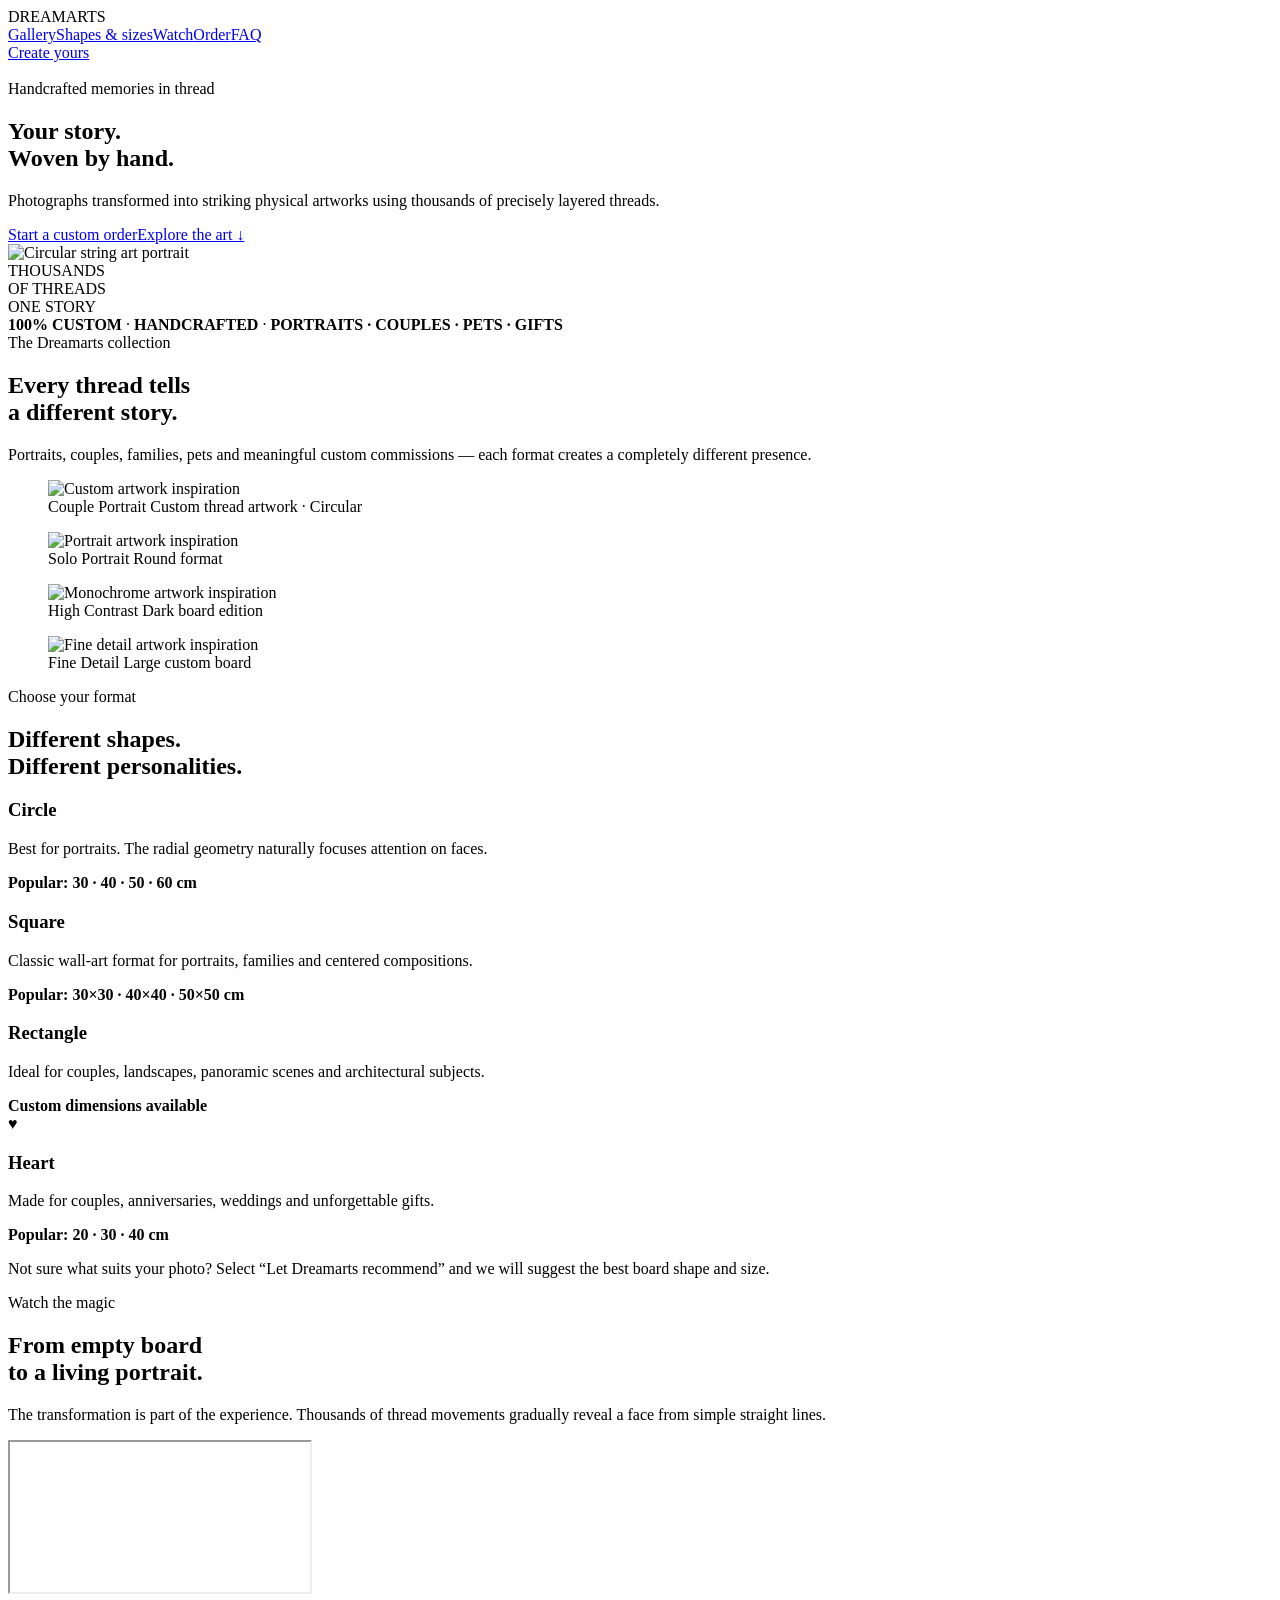
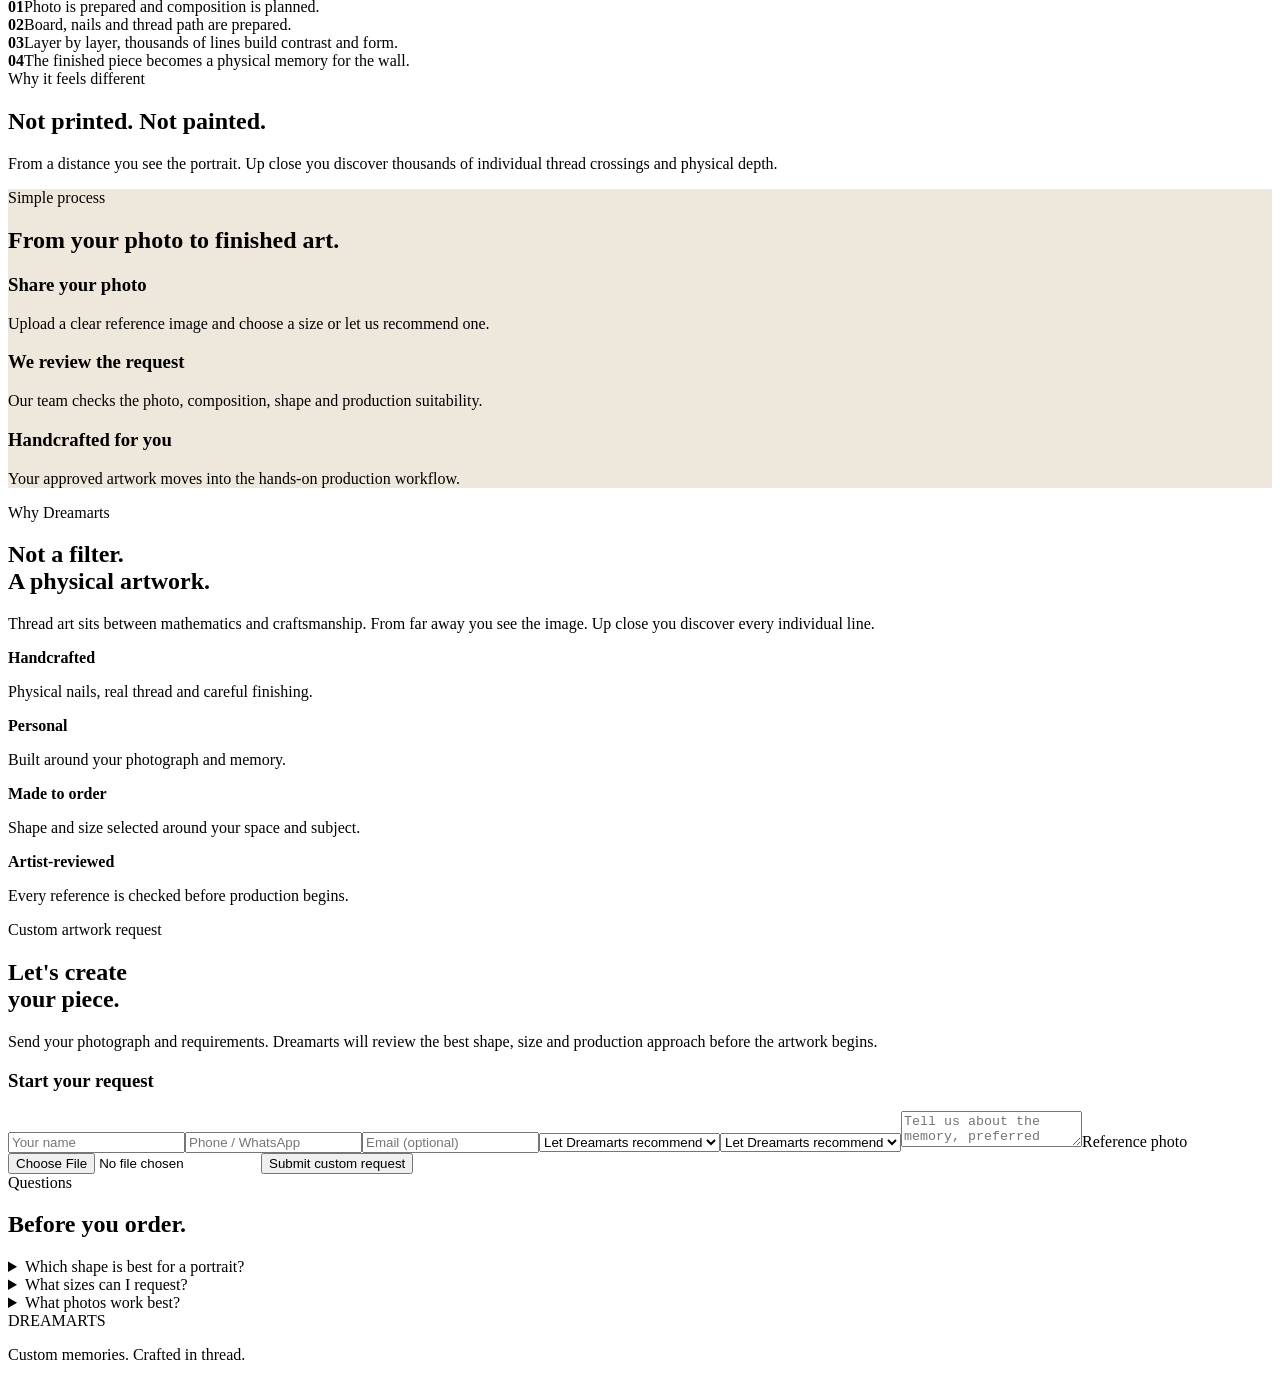
==== static/index.html @ 1dece04e "Replace unstable gallery hotlinks with reliable image delivery and fix gallery loading" ====
<!doctype html><html><head><meta name="viewport" content="width=device-width,initial-scale=1"><title>Dreamarts — Custom String Art</title><link rel="stylesheet" href="/styles.css"></head><body>
<nav class="nav"><div class="wrap nav" style="height:72px"><div class="brand">DREAMARTS</div><div class="navlinks"><a href="#gallery">Gallery</a><a href="#formats">Shapes & sizes</a><a href="#magic">Watch</a><a href="#custom">Order</a><a href="#faq">FAQ</a></div><a class="btn" href="#custom">Create yours</a></div></nav>
<section class="hero"><div class="wrap"><div class="eyebrow">Handcrafted memories in thread</div><h1>Your story.<br>Woven by hand.</h1><p>Photographs transformed into striking physical artworks using thousands of precisely layered threads.</p><div class="hero-actions"><a class="btn" href="#custom">Start a custom order</a><a class="btn light" href="#gallery">Explore the art ↓</a></div><div class="hero-art"><img src="https://stringartcreator.com/gallery/portrait.png" alt="Circular string art portrait"><div class="hero-tag">THOUSANDS<br>OF THREADS<br>ONE STORY</div></div></div></section>

<section class="section statsband"><div class="wrap"><strong>100% CUSTOM</strong><span> · </span><strong>HANDCRAFTED</strong><span> · </span><strong>PORTRAITS · COUPLES · PETS · GIFTS</strong></div></section><section id="gallery" class="section"><div class="wrap"><div class="eyebrow">The Dreamarts collection</div><h2>Every thread tells<br>a different story.</h2><p class="lead">Portraits, couples, families, pets and meaningful custom commissions — each format creates a completely different presence.</p><div class="real-gallery">
<figure class="featured"><img src="https://images.unsplash.com/photo-1549490349-8643362247b5?auto=format&fit=crop&w=1400&q=85" alt="Custom artwork inspiration"><figcaption>Couple Portrait <span>Custom thread artwork · Circular</span></figcaption></figure>
<figure><img src="https://images.unsplash.com/photo-1544717305-2782549b5136?auto=format&fit=crop&w=1000&q=85" alt="Portrait artwork inspiration"><figcaption>Solo Portrait <span>Round format</span></figcaption></figure>
<figure><img src="https://images.unsplash.com/photo-1577083552431-6e5fd01aa342?auto=format&fit=crop&w=1000&q=85" alt="Monochrome artwork inspiration"><figcaption>High Contrast <span>Dark board edition</span></figcaption></figure>
<figure><img src="https://images.unsplash.com/photo-1534528741775-53994a69daeb?auto=format&fit=crop&w=1000&q=85" alt="Fine detail artwork inspiration"><figcaption>Fine Detail <span>Large custom board</span></figcaption></figure>
</div></div></section>

<section id="formats" class="section formats"><div class="wrap"><div class="eyebrow">Choose your format</div><h2>Different shapes.<br>Different personalities.</h2><div class="format-grid">
<div class="format-card"><div class="shape circle"></div><h3>Circle</h3><p>Best for portraits. The radial geometry naturally focuses attention on faces.</p><b>Popular: 30 · 40 · 50 · 60 cm</b></div>
<div class="format-card"><div class="shape square"></div><h3>Square</h3><p>Classic wall-art format for portraits, families and centered compositions.</p><b>Popular: 30×30 · 40×40 · 50×50 cm</b></div>
<div class="format-card"><div class="shape rectangle"></div><h3>Rectangle</h3><p>Ideal for couples, landscapes, panoramic scenes and architectural subjects.</p><b>Custom dimensions available</b></div>
<div class="format-card"><div class="shape heart">♥</div><h3>Heart</h3><p>Made for couples, anniversaries, weddings and unforgettable gifts.</p><b>Popular: 20 · 30 · 40 cm</b></div>
</div><p class="format-note">Not sure what suits your photo? Select “Let Dreamarts recommend” and we will suggest the best board shape and size.</p></div></section>

<section id="magic" class="section dark-showcase"><div class="wrap"><div class="eyebrow">Watch the magic</div><h2>From empty board<br>to a living portrait.</h2><p class="lead">The transformation is part of the experience. Thousands of thread movements gradually reveal a face from simple straight lines.</p><div class="video-grid"><div class="video-frame"><iframe src="https://www.youtube.com/embed/0K2YbYTyEqY" title="String art timelapse" allowfullscreen></iframe></div><div class="motion-copy"><div class="motion-step"><b>01</b><span>Photo is prepared and composition is planned.</span></div><div class="motion-step"><b>02</b><span>Board, nails and thread path are prepared.</span></div><div class="motion-step"><b>03</b><span>Layer by layer, thousands of lines build contrast and form.</span></div><div class="motion-step"><b>04</b><span>The finished piece becomes a physical memory for the wall.</span></div></div></div></div></section>
<section class="section"><div class="wrap"><div class="eyebrow">Why it feels different</div><h2>Not printed. Not painted.</h2><p class="lead">From a distance you see the portrait. Up close you discover thousands of individual thread crossings and physical depth.</p></div></section>

<section id="process" class="section" style="background:#eee7dc"><div class="wrap"><div class="eyebrow">Simple process</div><h2>From your photo to finished art.</h2><div class="grid3"><div class="card step"><h3>Share your photo</h3><p>Upload a clear reference image and choose a size or let us recommend one.</p></div><div class="card step"><h3>We review the request</h3><p>Our team checks the photo, composition, shape and production suitability.</p></div><div class="card step"><h3>Handcrafted for you</h3><p>Your approved artwork moves into the hands-on production workflow.</p></div></div></div></section>

<section class="section"><div class="wrap grid2"><div><div class="eyebrow">Why Dreamarts</div><h2>Not a filter.<br>A physical artwork.</h2><p class="lead" style="margin-left:0">Thread art sits between mathematics and craftsmanship. From far away you see the image. Up close you discover every individual line.</p></div><div class="grid2"><div class="card"><b>Handcrafted</b><p>Physical nails, real thread and careful finishing.</p></div><div class="card"><b>Personal</b><p>Built around your photograph and memory.</p></div><div class="card"><b>Made to order</b><p>Shape and size selected around your space and subject.</p></div><div class="card"><b>Artist-reviewed</b><p>Every reference is checked before production begins.</p></div></div></div></section>

<section id="custom" class="custom"><div class="wrap grid2"><div><div class="eyebrow">Custom artwork request</div><h2>Let's create<br>your piece.</h2><p>Send your photograph and requirements. Dreamarts will review the best shape, size and production approach before the artwork begins.</p></div><div class="card"><h3>Start your request</h3><form id="orderForm" enctype="multipart/form-data"><input name="name" placeholder="Your name" required><input name="phone" placeholder="Phone / WhatsApp" required><input name="email" type="email" placeholder="Email (optional)"><select name="size"><option>Let Dreamarts recommend</option><option>Small</option><option>Medium</option><option>Large</option><option>Custom size</option></select><select name="shape"><option>Let Dreamarts recommend</option><option>Circle</option><option>Square</option><option>Rectangle</option><option>Heart</option></select><textarea name="notes" placeholder="Tell us about the memory, preferred size or any special requirement"></textarea><label>Reference photo</label><input name="photo" type="file" accept=".jpg,.jpeg,.png,.webp" required><button class="btn" type="submit">Submit custom request</button><div class="notice" id="notice"></div></form></div></div></section>

<section id="faq" class="section faq"><div class="wrap"><div class="eyebrow">Questions</div><h2>Before you order.</h2><details><summary>Which shape is best for a portrait?</summary><p>Circle is usually the strongest choice for a single portrait because the radial thread geometry naturally frames the face. Square and rectangle work well for wider compositions.</p></details><details><summary>What sizes can I request?</summary><p>You can request small, medium, large or a completely custom size based on your wall and subject.</p></details><details><summary>What photos work best?</summary><p>Clear, well-lit images with a visible main subject and good contrast produce the strongest results.</p></details></div></section>
<footer class="footer"><div class="wrap"><div class="brand">DREAMARTS</div><p>Custom memories. Crafted in thread.</p></div></footer>
<script>const f=document.getElementById('orderForm'),n=document.getElementById('notice');f.addEventListener('submit',async e=>{e.preventDefault();n.style.display='block';n.textContent='Submitting your request...';try{let r=await fetch('/api/custom-orders',{method:'POST',body:new FormData(f)}),d=await r.json();if(!r.ok)throw Error(d.error);n.textContent='Request received! Your Dreamarts order number is '+d.orderNumber+'. We will contact you after reviewing the photo.';f.reset()}catch(e){n.textContent='Could not submit: '+e.message}})</script></body></html>
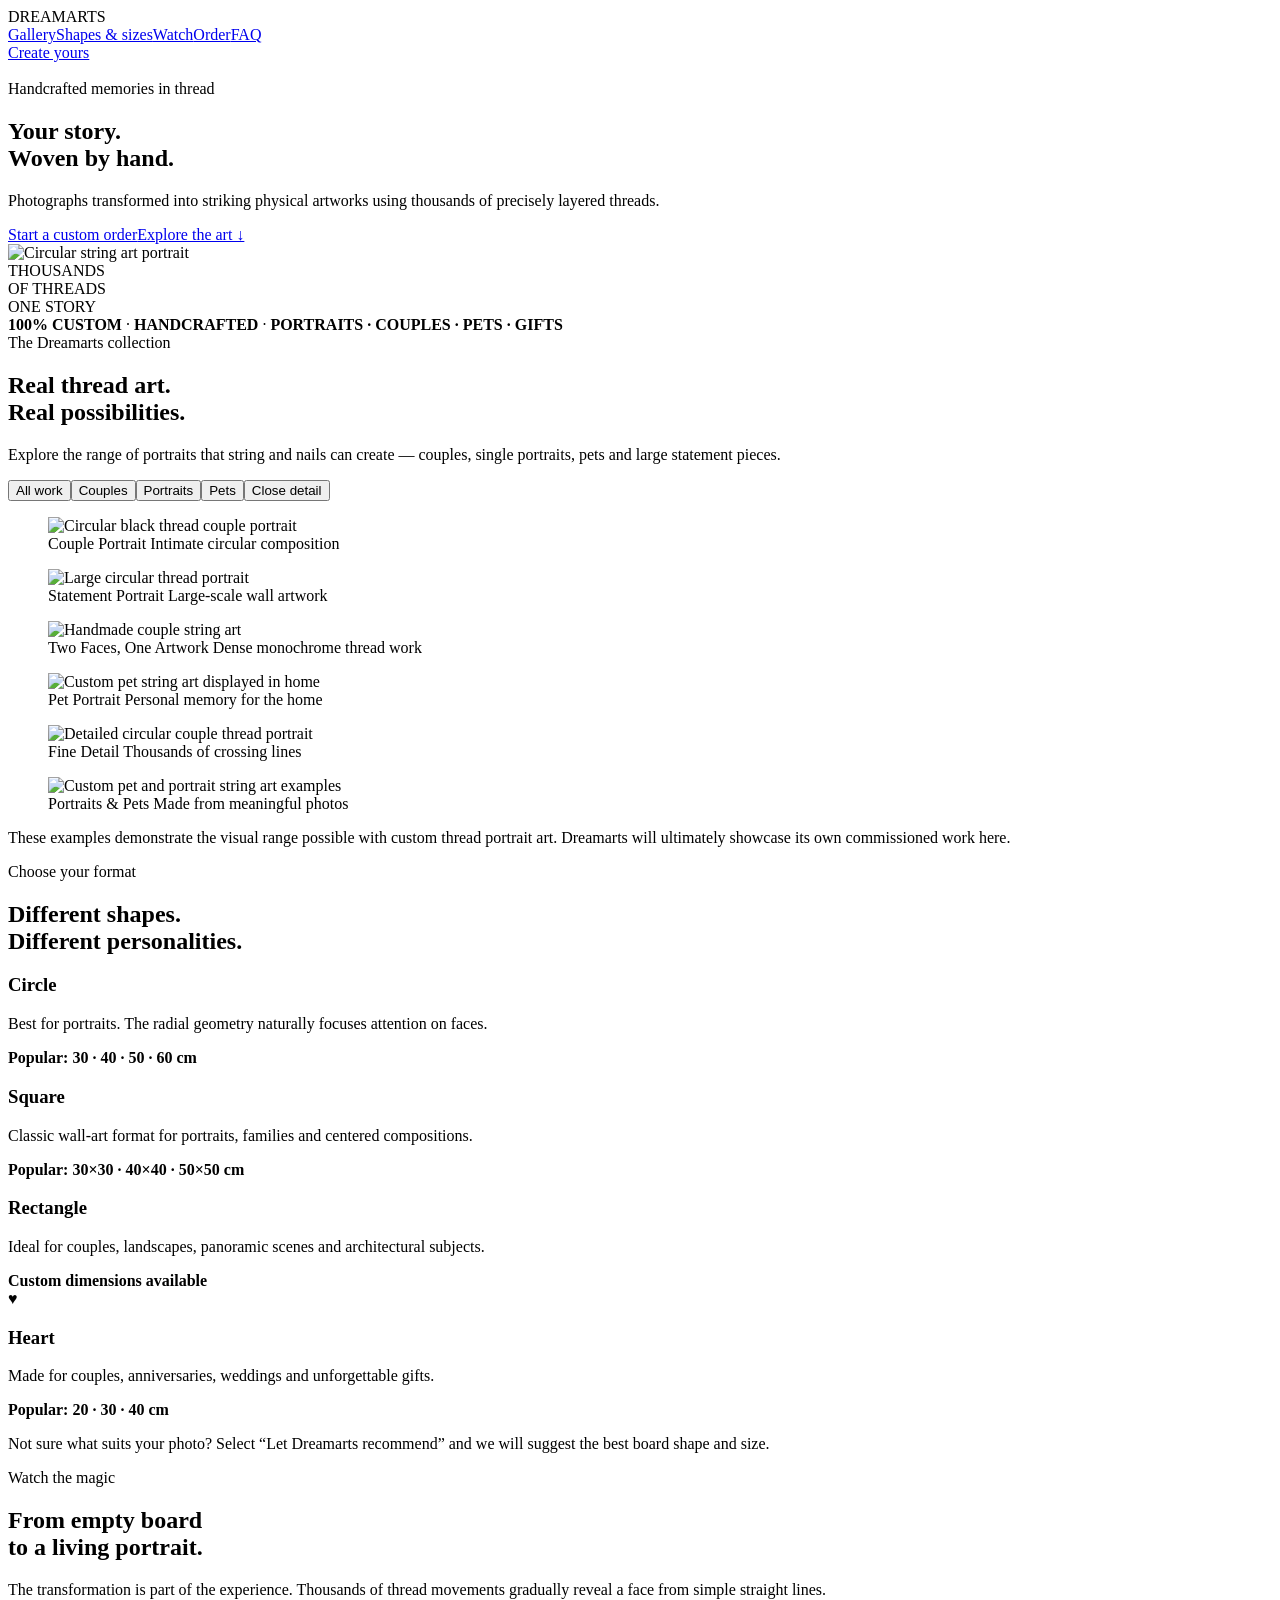
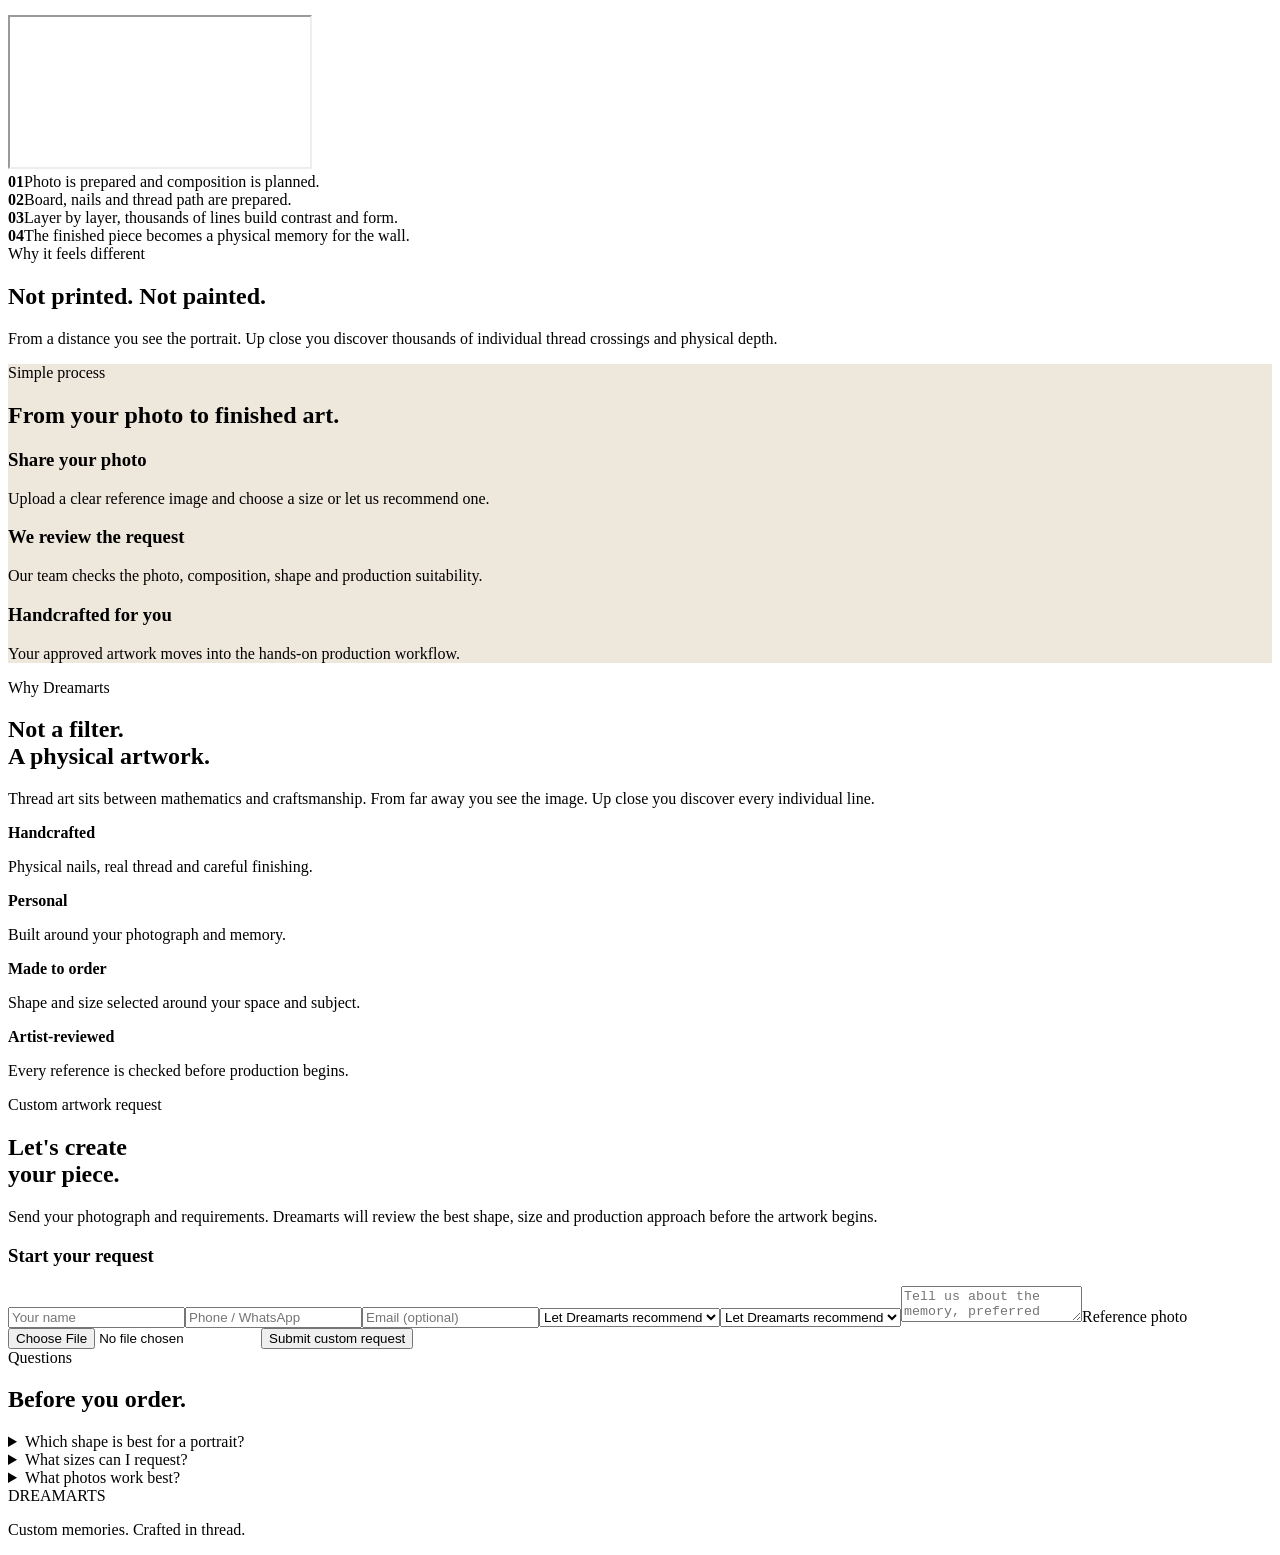
==== commit d9a5b094: "Rebuild gallery with real string art categories and reliable image handling" ====
--- a/static/index.html
+++ b/static/index.html
@@ -2,13 +2,14 @@
 <nav class="nav"><div class="wrap nav" style="height:72px"><div class="brand">DREAMARTS</div><div class="navlinks"><a href="#gallery">Gallery</a><a href="#formats">Shapes & sizes</a><a href="#magic">Watch</a><a href="#custom">Order</a><a href="#faq">FAQ</a></div><a class="btn" href="#custom">Create yours</a></div></nav>
 <section class="hero"><div class="wrap"><div class="eyebrow">Handcrafted memories in thread</div><h1>Your story.<br>Woven by hand.</h1><p>Photographs transformed into striking physical artworks using thousands of precisely layered threads.</p><div class="hero-actions"><a class="btn" href="#custom">Start a custom order</a><a class="btn light" href="#gallery">Explore the art ↓</a></div><div class="hero-art"><img src="https://stringartcreator.com/gallery/portrait.png" alt="Circular string art portrait"><div class="hero-tag">THOUSANDS<br>OF THREADS<br>ONE STORY</div></div></div></section>
 
-<section class="section statsband"><div class="wrap"><strong>100% CUSTOM</strong><span> · </span><strong>HANDCRAFTED</strong><span> · </span><strong>PORTRAITS · COUPLES · PETS · GIFTS</strong></div></section><section id="gallery" class="section"><div class="wrap"><div class="eyebrow">The Dreamarts collection</div><h2>Every thread tells<br>a different story.</h2><p class="lead">Portraits, couples, families, pets and meaningful custom commissions — each format creates a completely different presence.</p><div class="real-gallery">
-<figure class="featured"><img src="https://images.unsplash.com/photo-1549490349-8643362247b5?auto=format&fit=crop&w=1400&q=85" alt="Custom artwork inspiration"><figcaption>Couple Portrait <span>Custom thread artwork · Circular</span></figcaption></figure>
-<figure><img src="https://images.unsplash.com/photo-1544717305-2782549b5136?auto=format&fit=crop&w=1000&q=85" alt="Portrait artwork inspiration"><figcaption>Solo Portrait <span>Round format</span></figcaption></figure>
-<figure><img src="https://images.unsplash.com/photo-1577083552431-6e5fd01aa342?auto=format&fit=crop&w=1000&q=85" alt="Monochrome artwork inspiration"><figcaption>High Contrast <span>Dark board edition</span></figcaption></figure>
-<figure><img src="https://images.unsplash.com/photo-1534528741775-53994a69daeb?auto=format&fit=crop&w=1000&q=85" alt="Fine detail artwork inspiration"><figcaption>Fine Detail <span>Large custom board</span></figcaption></figure>
-</div></div></section>
-
+<section class="section statsband"><div class="wrap"><strong>100% CUSTOM</strong><span> · </span><strong>HANDCRAFTED</strong><span> · </span><strong>PORTRAITS · COUPLES · PETS · GIFTS</strong></div></section><section id="gallery" class="section"><div class="wrap"><div class="eyebrow">The Dreamarts collection</div><h2>Real thread art.<br>Real possibilities.</h2><p class="lead">Explore the range of portraits that string and nails can create — couples, single portraits, pets and large statement pieces.</p><div class="gallery-tabs"><button class="active" data-filter="all">All work</button><button data-filter="couple">Couples</button><button data-filter="portrait">Portraits</button><button data-filter="pet">Pets</button><button data-filter="detail">Close detail</button></div><div class="real-gallery premium-gallery">
+<figure class="featured" data-cat="couple"><img loading="eager" referrerpolicy="no-referrer" src="https://www.stringcreations.shop/gallery/ai_portrait_5.png" alt="Circular black thread couple portrait"><figcaption>Couple Portrait <span>Intimate circular composition</span></figcaption></figure>
+<figure data-cat="portrait"><img loading="lazy" referrerpolicy="no-referrer" src="https://i.etsystatic.com/47876921/r/il/cfd42c/5651051277/il_fullxfull.5651051277_t5mu.jpg" alt="Large circular thread portrait"><figcaption>Statement Portrait <span>Large-scale wall artwork</span></figcaption></figure>
+<figure data-cat="couple"><img loading="lazy" referrerpolicy="no-referrer" src="https://www.baksabyruchika.com/cdn/shop/files/63499901-39EA-4035-9FC6-0D772ADC4051.jpg?v=1763215766&width=1946" alt="Handmade couple string art"><figcaption>Two Faces, One Artwork <span>Dense monochrome thread work</span></figcaption></figure>
+<figure data-cat="pet"><img loading="lazy" referrerpolicy="no-referrer" src="https://ringstring.com.au/cdn/shop/files/9.png?v=14217175552974926557" alt="Custom pet string art displayed in home"><figcaption>Pet Portrait <span>Personal memory for the home</span></figcaption></figure>
+<figure data-cat="detail"><img loading="lazy" referrerpolicy="no-referrer" src="https://i.etsystatic.com/26864989/r/il/7fcf15/6779689528/il_fullxfull.6779689528_spxt.jpg" alt="Detailed circular couple thread portrait"><figcaption>Fine Detail <span>Thousands of crossing lines</span></figcaption></figure>
+<figure data-cat="pet"><img loading="lazy" referrerpolicy="no-referrer" src="https://letsstring.store/cdn/shop/files/png_2f504cb4-26a0-4f63-82d2-6db6b98d81dd.png?v=1763047328&width=1200" alt="Custom pet and portrait string art examples"><figcaption>Portraits & Pets <span>Made from meaningful photos</span></figcaption></figure>
+</div><p class="gallery-note">These examples demonstrate the visual range possible with custom thread portrait art. Dreamarts will ultimately showcase its own commissioned work here.</p></div></section>
 <section id="formats" class="section formats"><div class="wrap"><div class="eyebrow">Choose your format</div><h2>Different shapes.<br>Different personalities.</h2><div class="format-grid">
 <div class="format-card"><div class="shape circle"></div><h3>Circle</h3><p>Best for portraits. The radial geometry naturally focuses attention on faces.</p><b>Popular: 30 · 40 · 50 · 60 cm</b></div>
 <div class="format-card"><div class="shape square"></div><h3>Square</h3><p>Classic wall-art format for portraits, families and centered compositions.</p><b>Popular: 30×30 · 40×40 · 50×50 cm</b></div>
@@ -27,4 +28,4 @@
 
 <section id="faq" class="section faq"><div class="wrap"><div class="eyebrow">Questions</div><h2>Before you order.</h2><details><summary>Which shape is best for a portrait?</summary><p>Circle is usually the strongest choice for a single portrait because the radial thread geometry naturally frames the face. Square and rectangle work well for wider compositions.</p></details><details><summary>What sizes can I request?</summary><p>You can request small, medium, large or a completely custom size based on your wall and subject.</p></details><details><summary>What photos work best?</summary><p>Clear, well-lit images with a visible main subject and good contrast produce the strongest results.</p></details></div></section>
 <footer class="footer"><div class="wrap"><div class="brand">DREAMARTS</div><p>Custom memories. Crafted in thread.</p></div></footer>
-<script>const f=document.getElementById('orderForm'),n=document.getElementById('notice');f.addEventListener('submit',async e=>{e.preventDefault();n.style.display='block';n.textContent='Submitting your request...';try{let r=await fetch('/api/custom-orders',{method:'POST',body:new FormData(f)}),d=await r.json();if(!r.ok)throw Error(d.error);n.textContent='Request received! Your Dreamarts order number is '+d.orderNumber+'. We will contact you after reviewing the photo.';f.reset()}catch(e){n.textContent='Could not submit: '+e.message}})</script></body></html>+<script>const f=document.getElementById('orderForm'),n=document.getElementById('notice');f.addEventListener('submit',async e=>{e.preventDefault();n.style.display='block';n.textContent='Submitting your request...';try{let r=await fetch('/api/custom-orders',{method:'POST',body:new FormData(f)}),d=await r.json();if(!r.ok)throw Error(d.error);n.textContent='Request received! Your Dreamarts order number is '+d.orderNumber+'. We will contact you after reviewing the photo.';f.reset()}catch(e){n.textContent='Could not submit: '+e.message}})</script><script>document.querySelectorAll('.gallery-tabs button').forEach(b=>b.addEventListener('click',()=>{document.querySelectorAll('.gallery-tabs button').forEach(x=>x.classList.remove('active'));b.classList.add('active');let v=b.dataset.filter;document.querySelectorAll('.premium-gallery figure').forEach(f=>f.style.display=v==='all'||f.dataset.cat===v?'block':'none')}));document.querySelectorAll('.premium-gallery img').forEach(i=>i.addEventListener('error',()=>{i.closest('figure').classList.add('image-unavailable')}));</script></body></html>
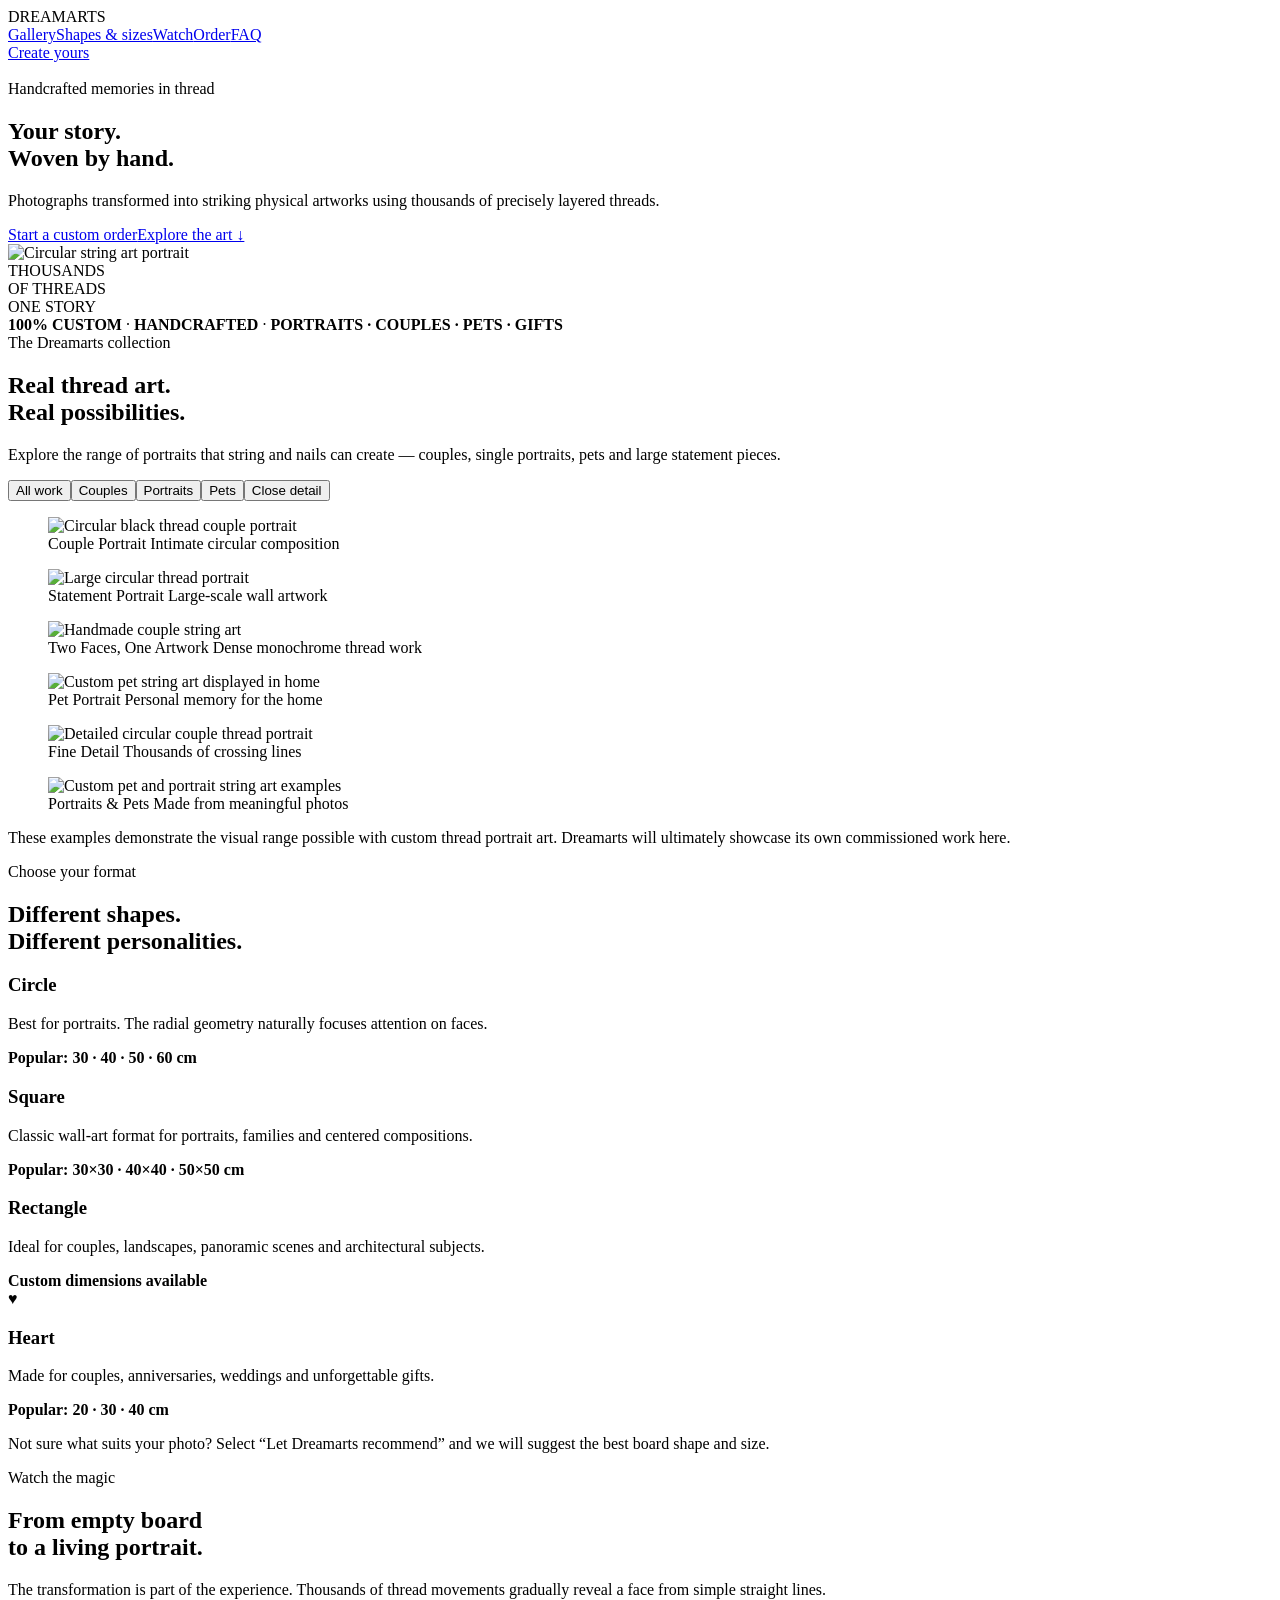
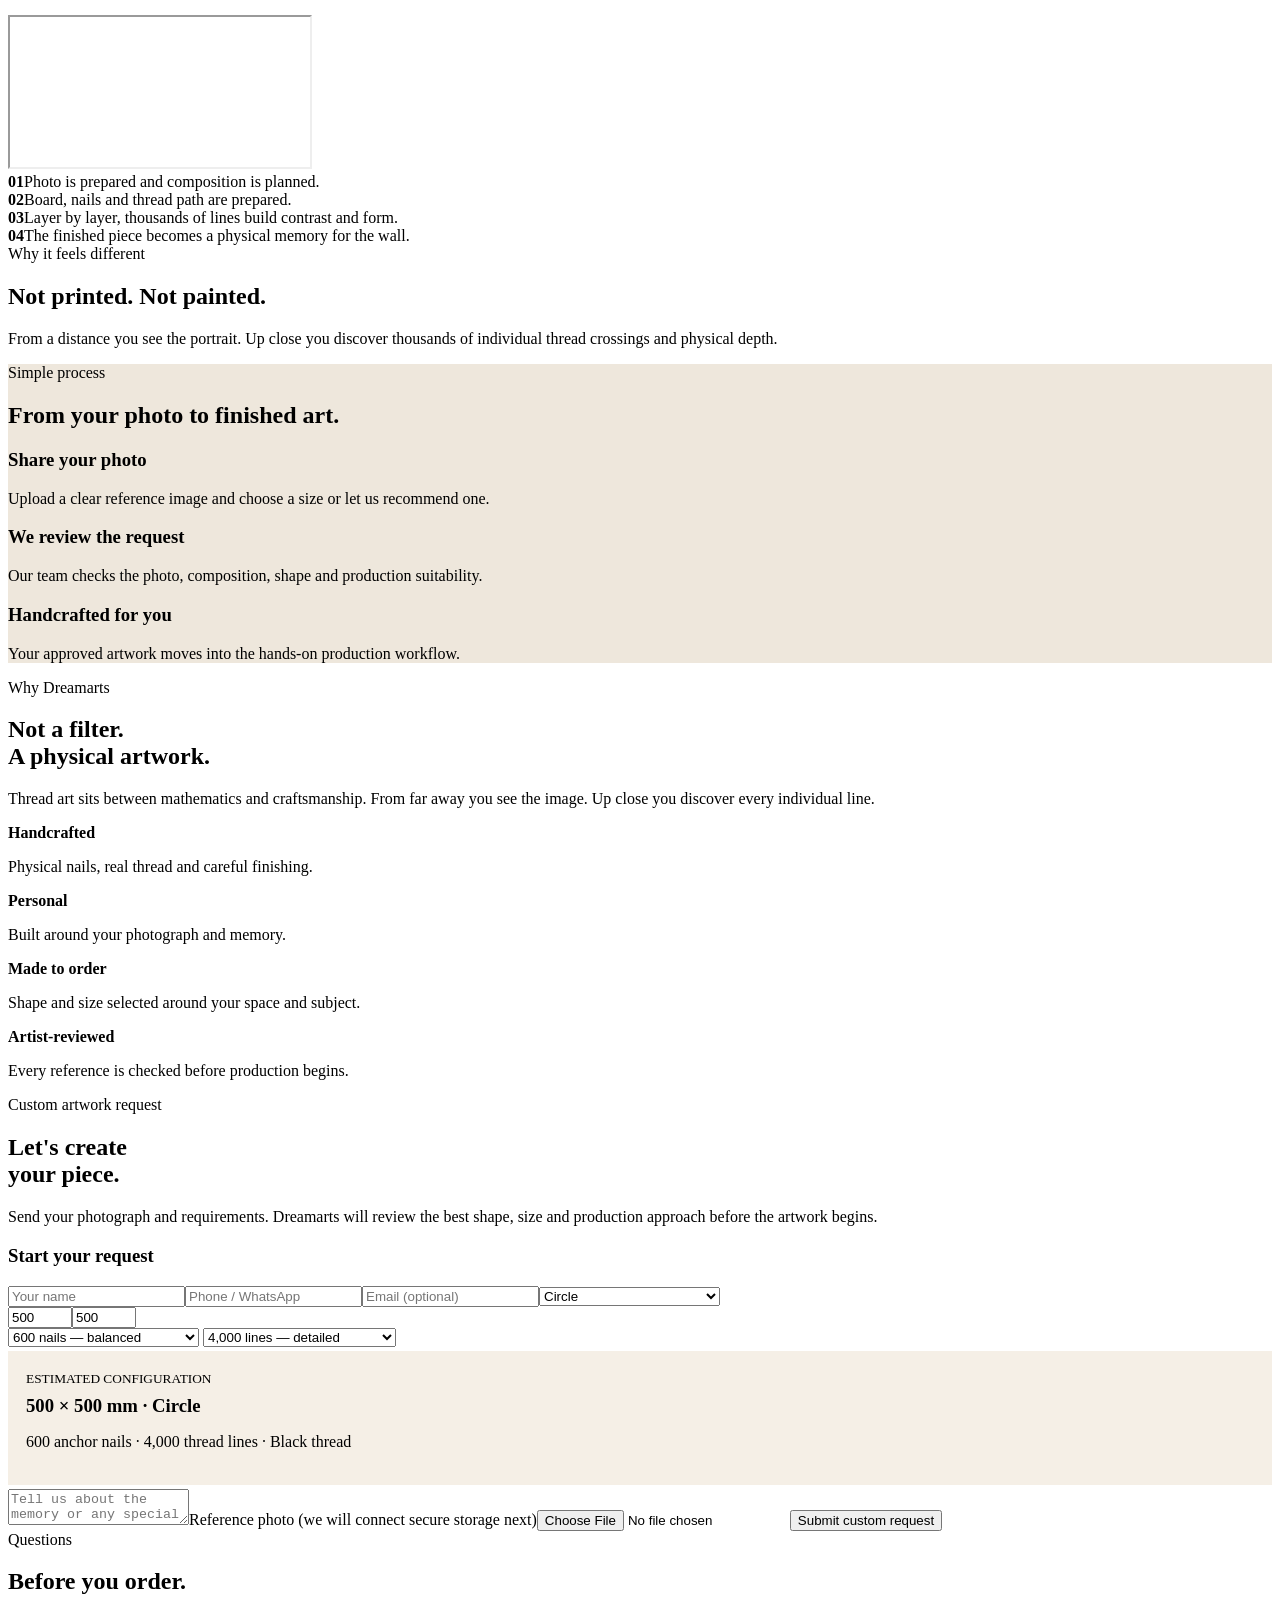
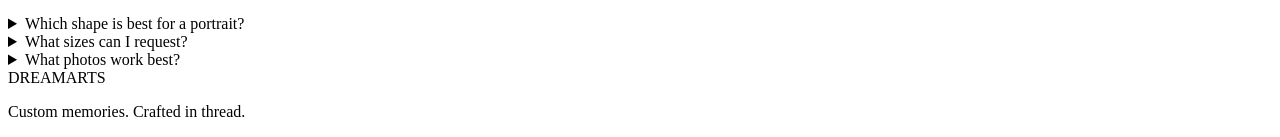
==== commit c1632462: "Add detailed artwork configuration to customer order flow" ====
--- a/static/index.html
+++ b/static/index.html
@@ -24,8 +24,53 @@
 
 <section class="section"><div class="wrap grid2"><div><div class="eyebrow">Why Dreamarts</div><h2>Not a filter.<br>A physical artwork.</h2><p class="lead" style="margin-left:0">Thread art sits between mathematics and craftsmanship. From far away you see the image. Up close you discover every individual line.</p></div><div class="grid2"><div class="card"><b>Handcrafted</b><p>Physical nails, real thread and careful finishing.</p></div><div class="card"><b>Personal</b><p>Built around your photograph and memory.</p></div><div class="card"><b>Made to order</b><p>Shape and size selected around your space and subject.</p></div><div class="card"><b>Artist-reviewed</b><p>Every reference is checked before production begins.</p></div></div></div></section>
 
-<section id="custom" class="custom"><div class="wrap grid2"><div><div class="eyebrow">Custom artwork request</div><h2>Let's create<br>your piece.</h2><p>Send your photograph and requirements. Dreamarts will review the best shape, size and production approach before the artwork begins.</p></div><div class="card"><h3>Start your request</h3><form id="orderForm" enctype="multipart/form-data"><input name="name" placeholder="Your name" required><input name="phone" placeholder="Phone / WhatsApp" required><input name="email" type="email" placeholder="Email (optional)"><select name="size"><option>Let Dreamarts recommend</option><option>Small</option><option>Medium</option><option>Large</option><option>Custom size</option></select><select name="shape"><option>Let Dreamarts recommend</option><option>Circle</option><option>Square</option><option>Rectangle</option><option>Heart</option></select><textarea name="notes" placeholder="Tell us about the memory, preferred size or any special requirement"></textarea><label>Reference photo</label><input name="photo" type="file" accept=".jpg,.jpeg,.png,.webp" required><button class="btn" type="submit">Submit custom request</button><div class="notice" id="notice"></div></form></div></div></section>
+<section id="custom" class="custom"><div class="wrap grid2"><div><div class="eyebrow">Custom artwork request</div><h2>Let's create<br>your piece.</h2><p>Send your photograph and requirements. Dreamarts will review the best shape, size and production approach before the artwork begins.</p></div><div class="card"><h3>Start your request</h3><form id="orderForm" enctype="multipart/form-data"><input name="name" placeholder="Your name" required><input name="phone" placeholder="Phone / WhatsApp" required><input name="email" type="email" placeholder="Email (optional)"><select name="shape" id="artShape" required><option value="Circle">Circle</option><option value="Square">Square</option><option value="Rectangle">Rectangle</option><option value="Heart">Heart</option><option value="Recommend">Let Dreamarts recommend</option></select>
+<div class="grid2" style="gap:10px"><input name="width_mm" id="widthMm" type="number" min="100" max="2000" value="500" placeholder="Width (mm)" required><input name="height_mm" id="heightMm" type="number" min="100" max="2000" value="500" placeholder="Height (mm)" required></div>
+<select name="anchor_nails" id="anchorNails"><option value="300">300 nails — expressive</option><option value="600" selected>600 nails — balanced</option><option value="900">900 nails — fine detail</option><option value="1200">1200 nails — premium detail</option></select>
+<select name="string_lines" id="stringLines"><option value="2000">2,000 lines — light</option><option value="4000" selected>4,000 lines — detailed</option><option value="6000">6,000 lines — high detail</option><option value="8000">8,000 lines — collector detail</option></select>
+<div class="card" style="padding:18px;margin:4px 0;background:#f5efe6"><small>ESTIMATED CONFIGURATION</small><h3 id="configSummary" style="margin:8px 0">500 × 500 mm · Circle</h3><p id="configDetail">600 anchor nails · 4,000 thread lines · Black thread</p></div>
+<textarea name="notes" placeholder="Tell us about the memory or any special requirement"></textarea><label>Reference photo (we will connect secure storage next)</label><input name="photo" type="file" accept=".jpg,.jpeg,.png,.webp" required><button class="btn" type="submit">Submit custom request</button><div class="notice" id="notice"></div></form></div></div></section>
 
 <section id="faq" class="section faq"><div class="wrap"><div class="eyebrow">Questions</div><h2>Before you order.</h2><details><summary>Which shape is best for a portrait?</summary><p>Circle is usually the strongest choice for a single portrait because the radial thread geometry naturally frames the face. Square and rectangle work well for wider compositions.</p></details><details><summary>What sizes can I request?</summary><p>You can request small, medium, large or a completely custom size based on your wall and subject.</p></details><details><summary>What photos work best?</summary><p>Clear, well-lit images with a visible main subject and good contrast produce the strongest results.</p></details></div></section>
 <footer class="footer"><div class="wrap"><div class="brand">DREAMARTS</div><p>Custom memories. Crafted in thread.</p></div></footer>
-<script>const f=document.getElementById('orderForm'),n=document.getElementById('notice');f.addEventListener('submit',async e=>{e.preventDefault();n.style.display='block';n.textContent='Submitting your request...';try{let r=await fetch('/api/custom-orders',{method:'POST',body:new FormData(f)}),d=await r.json();if(!r.ok)throw Error(d.error);n.textContent='Request received! Your Dreamarts order number is '+d.orderNumber+'. We will contact you after reviewing the photo.';f.reset()}catch(e){n.textContent='Could not submit: '+e.message}})</script><script>document.querySelectorAll('.gallery-tabs button').forEach(b=>b.addEventListener('click',()=>{document.querySelectorAll('.gallery-tabs button').forEach(x=>x.classList.remove('active'));b.classList.add('active');let v=b.dataset.filter;document.querySelectorAll('.premium-gallery figure').forEach(f=>f.style.display=v==='all'||f.dataset.cat===v?'block':'none')}));document.querySelectorAll('.premium-gallery img').forEach(i=>i.addEventListener('error',()=>{i.closest('figure').classList.add('image-unavailable')}));</script></body></html>+<script>
+const galleryButtons=document.querySelectorAll('.gallery-tabs button');
+const figures=[...document.querySelectorAll('.premium-gallery figure')];
+galleryButtons.forEach(b=>b.addEventListener('click',()=>{galleryButtons.forEach(x=>x.classList.remove('active'));b.classList.add('active');const v=b.dataset.filter;figures.forEach(f=>f.style.display=v==='all'||f.dataset.cat===v?'block':'none')}));
+const lb=document.getElementById('artLightbox'),lbImg=document.getElementById('lbImage'),lbTitle=document.getElementById('lbTitle'),lbSub=document.getElementById('lbSubtitle'),lbCount=document.getElementById('lbCount');
+let active=0;
+function visible(){return figures.filter(f=>getComputedStyle(f).display!=='none')}
+function openArt(f){const arr=visible();active=arr.indexOf(f);showArt(arr)}
+function showArt(arr=visible()){const f=arr[active];if(!f)return;const img=f.querySelector('img'),cap=f.querySelector('figcaption');lbImg.src=img.currentSrc||img.src;lbImg.alt=img.alt;lbTitle.textContent=cap.childNodes[0].textContent.trim();lbSub.textContent=cap.querySelector('span')?.textContent||'';lbCount.textContent=(active+1)+' / '+arr.length;lb.classList.add('open');lb.setAttribute('aria-hidden','false');document.body.style.overflow='hidden'}
+function closeArt(){lb.classList.remove('open');lb.setAttribute('aria-hidden','true');document.body.style.overflow=''}
+figures.forEach(f=>{f.tabIndex=0;f.setAttribute('role','button');f.addEventListener('click',()=>openArt(f));f.addEventListener('keydown',e=>{if(e.key==='Enter')openArt(f)})});
+document.querySelector('.lb-close').onclick=closeArt;document.querySelector('.lb-prev').onclick=()=>{const a=visible();active=(active-1+a.length)%a.length;showArt(a)};document.querySelector('.lb-next').onclick=()=>{const a=visible();active=(active+1)%a.length;showArt(a)};
+lb.addEventListener('click',e=>{if(e.target===lb)closeArt()});document.addEventListener('keydown',e=>{if(!lb.classList.contains('open'))return;if(e.key==='Escape')closeArt();if(e.key==='ArrowLeft')document.querySelector('.lb-prev').click();if(e.key==='ArrowRight')document.querySelector('.lb-next').click()});
+document.querySelectorAll('.premium-gallery img').forEach(i=>i.addEventListener('error',()=>i.closest('figure').classList.add('image-unavailable')));
+</script><script type="module">
+import{createClient}from'https://esm.sh/@supabase/supabase-js@2';
+const cfg=await fetch('/api/public-config').then(r=>r.json());
+if(cfg.supabaseUrl&&cfg.supabasePublishableKey){
+ const supabase=createClient(cfg.supabaseUrl,cfg.supabasePublishableKey);
+ const form=document.querySelector('#custom form');
+ const shape=document.getElementById('artShape'),w=document.getElementById('widthMm'),hh=document.getElementById('heightMm'),nails=document.getElementById('anchorNails'),lines=document.getElementById('stringLines');
+ const refresh=()=>{document.getElementById('configSummary').textContent=w.value+' × '+hh.value+' mm · '+shape.value;document.getElementById('configDetail').textContent=Number(nails.value).toLocaleString()+' anchor nails · '+Number(lines.value).toLocaleString()+' thread lines · Black thread'};
+ [shape,w,hh,nails,lines].forEach(x=>x?.addEventListener('input',refresh));refresh();
+ if(form)form.addEventListener('submit',async e=>{
+   e.preventDefault();
+   const s=(await supabase.auth.getSession()).data.session;
+   const n=document.getElementById('notice');
+   if(!s){n.textContent='Please login before creating an artwork order.';location.href='/login';return}
+   const fd=new FormData(form), width=Number(fd.get('width_mm')), height=Number(fd.get('height_mm'));
+   if(!width||!height){n.textContent='Please enter valid artwork dimensions.';return}
+   const payload={user_id:s.user.id,shape:fd.get('shape'),width_mm:width,height_mm:height,anchor_nails:Number(fd.get('anchor_nails')),string_lines:Number(fd.get('string_lines')),notes:fd.get('notes')||''};
+   const btn=form.querySelector('button[type=submit]');btn.disabled=true;btn.textContent='Creating your order...';
+   try{
+    const controller=new AbortController(),timer=setTimeout(()=>controller.abort(),15000);
+    const r=await fetch('/api/my-orders',{method:'POST',headers:{'Content-Type':'application/json',Authorization:'Bearer '+s.access_token},body:JSON.stringify(payload),signal:controller.signal});clearTimeout(timer);
+    const d=await r.json();btn.disabled=false;btn.textContent='Submit custom request';
+    if(d.ok){n.textContent='Order '+d.orderNumber+' created successfully. Opening your dashboard...';setTimeout(()=>location.href='/dashboard',900)}
+    else n.textContent=d.error||'Could not create order.';
+   }catch(err){btn.disabled=false;btn.textContent='Submit custom request';n.textContent='Connection timed out. Please try again.'}
+ })
+}</script></body></html>
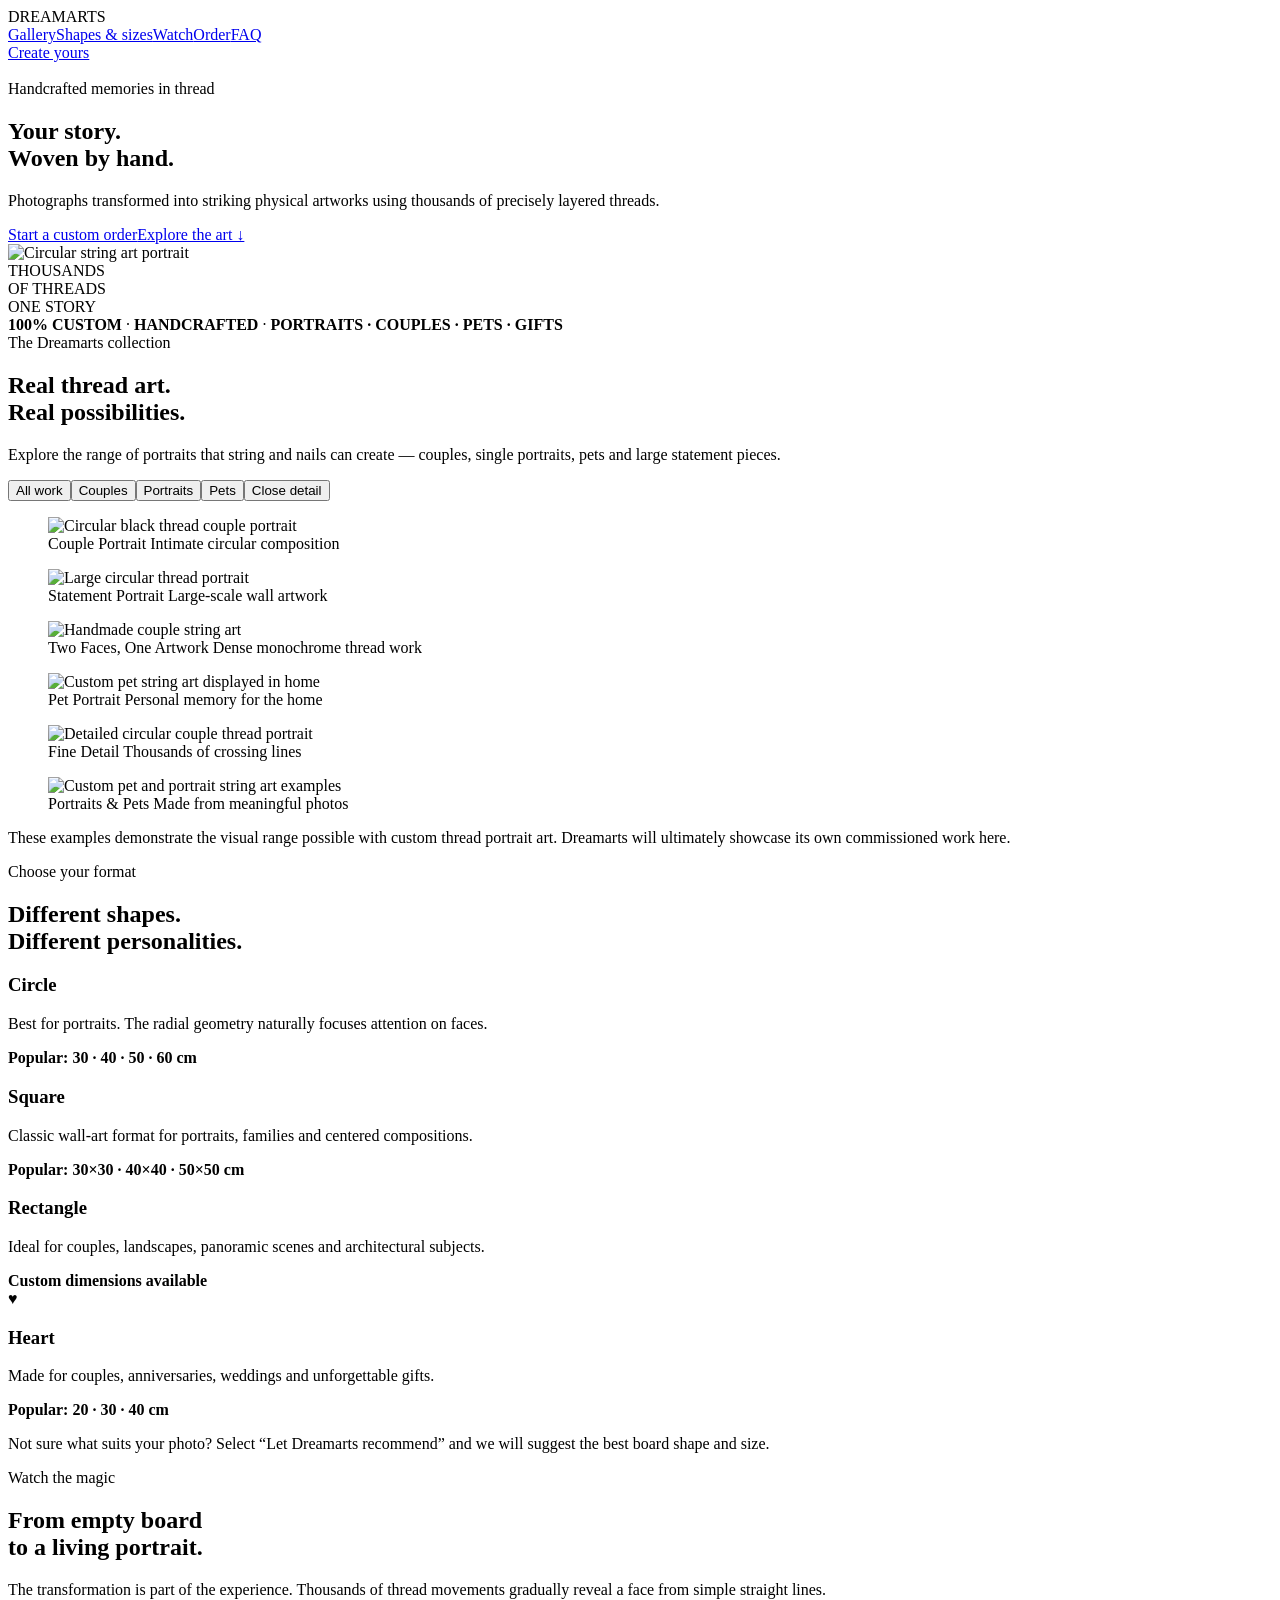
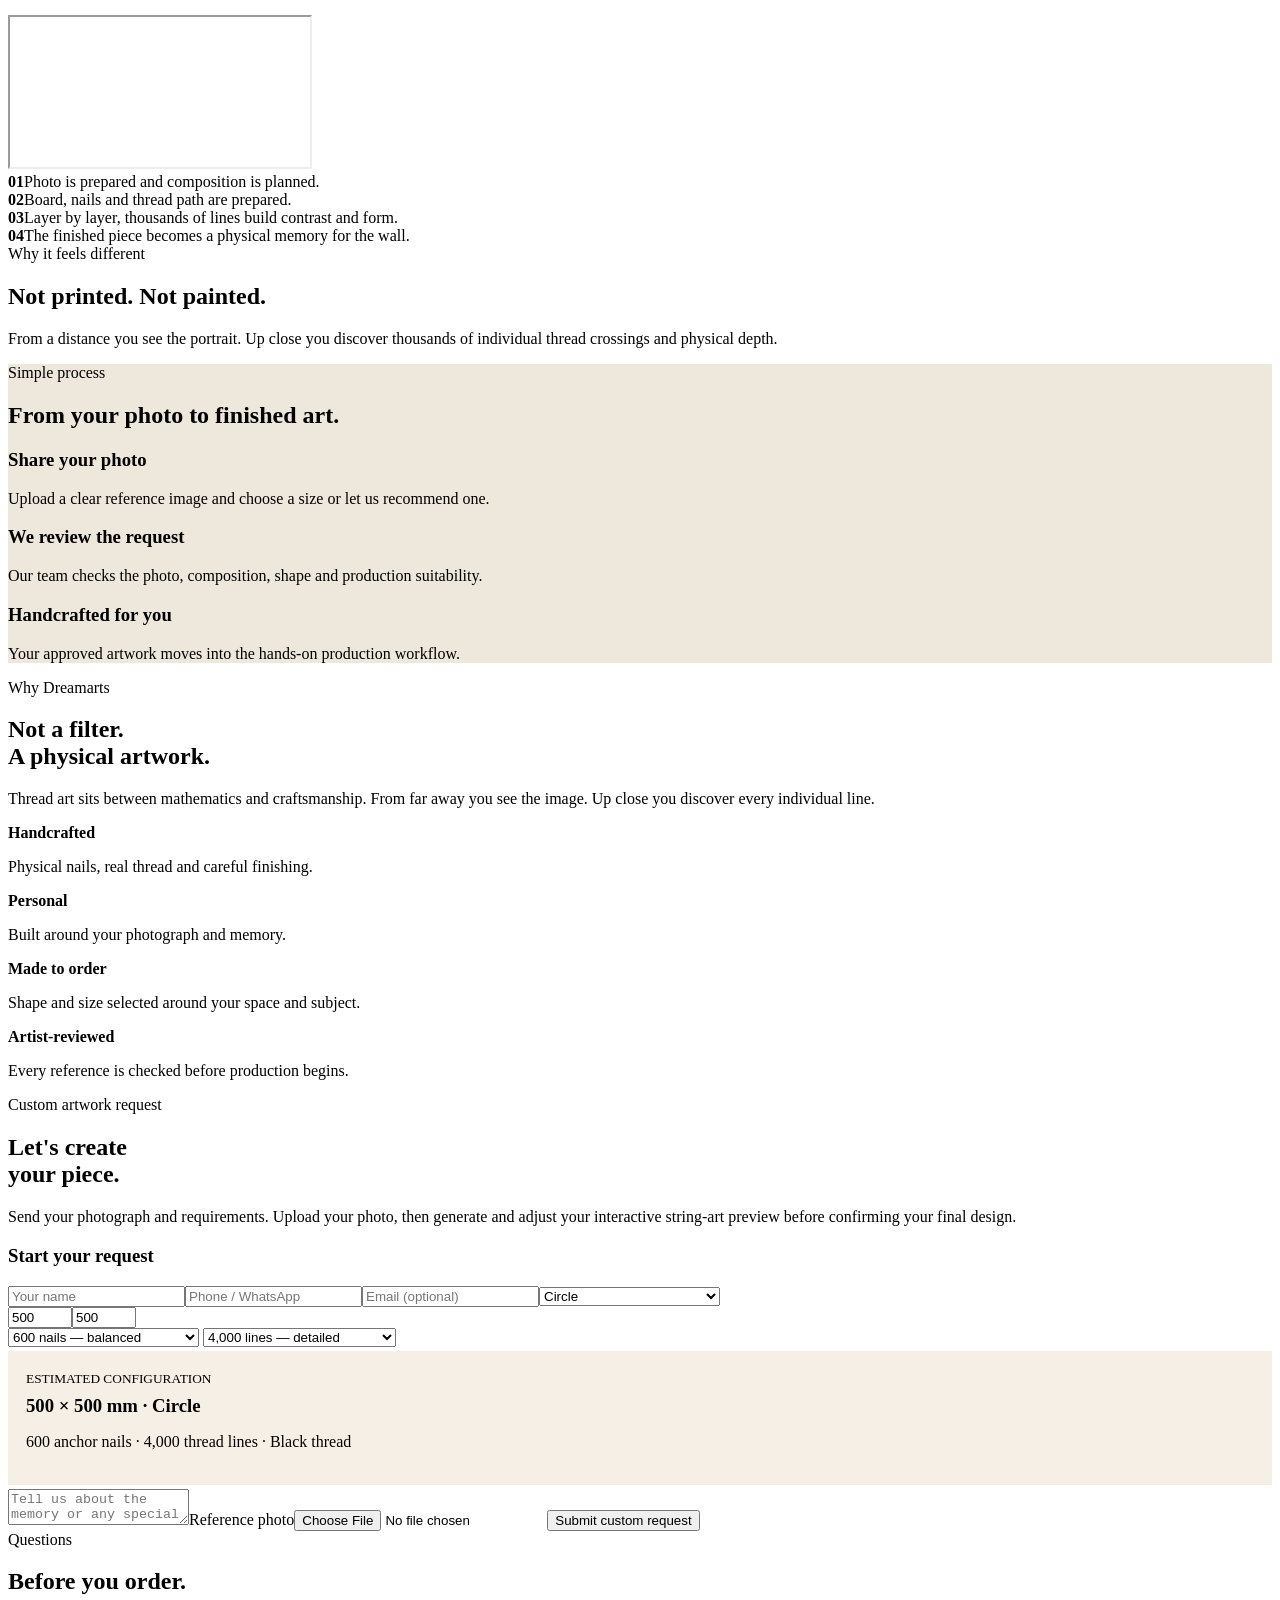
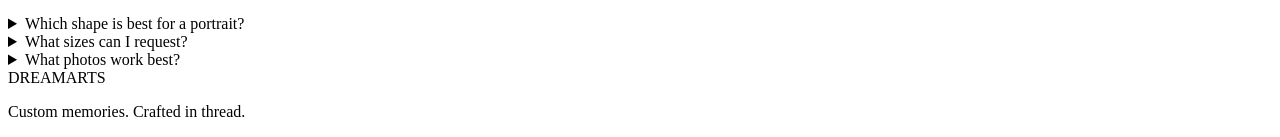
==== commit 9057e01d: "Route artwork upload into preview studio before confirmation" ====
--- a/static/index.html
+++ b/static/index.html
@@ -24,12 +24,12 @@
 
 <section class="section"><div class="wrap grid2"><div><div class="eyebrow">Why Dreamarts</div><h2>Not a filter.<br>A physical artwork.</h2><p class="lead" style="margin-left:0">Thread art sits between mathematics and craftsmanship. From far away you see the image. Up close you discover every individual line.</p></div><div class="grid2"><div class="card"><b>Handcrafted</b><p>Physical nails, real thread and careful finishing.</p></div><div class="card"><b>Personal</b><p>Built around your photograph and memory.</p></div><div class="card"><b>Made to order</b><p>Shape and size selected around your space and subject.</p></div><div class="card"><b>Artist-reviewed</b><p>Every reference is checked before production begins.</p></div></div></div></section>
 
-<section id="custom" class="custom"><div class="wrap grid2"><div><div class="eyebrow">Custom artwork request</div><h2>Let's create<br>your piece.</h2><p>Send your photograph and requirements. Dreamarts will review the best shape, size and production approach before the artwork begins.</p></div><div class="card"><h3>Start your request</h3><form id="orderForm" enctype="multipart/form-data"><input name="name" placeholder="Your name" required><input name="phone" placeholder="Phone / WhatsApp" required><input name="email" type="email" placeholder="Email (optional)"><select name="shape" id="artShape" required><option value="Circle">Circle</option><option value="Square">Square</option><option value="Rectangle">Rectangle</option><option value="Heart">Heart</option><option value="Recommend">Let Dreamarts recommend</option></select>
+<section id="custom" class="custom"><div class="wrap grid2"><div><div class="eyebrow">Custom artwork request</div><h2>Let's create<br>your piece.</h2><p>Send your photograph and requirements. Upload your photo, then generate and adjust your interactive string-art preview before confirming your final design.</p></div><div class="card"><h3>Start your request</h3><form id="orderForm" enctype="multipart/form-data"><input name="name" placeholder="Your name" required><input name="phone" placeholder="Phone / WhatsApp" required><input name="email" type="email" placeholder="Email (optional)"><select name="shape" id="artShape" required><option value="Circle">Circle</option><option value="Square">Square</option><option value="Rectangle">Rectangle</option><option value="Heart">Heart</option><option value="Recommend">Let Dreamarts recommend</option></select>
 <div class="grid2" style="gap:10px"><input name="width_mm" id="widthMm" type="number" min="100" max="2000" value="500" placeholder="Width (mm)" required><input name="height_mm" id="heightMm" type="number" min="100" max="2000" value="500" placeholder="Height (mm)" required></div>
 <select name="anchor_nails" id="anchorNails"><option value="300">300 nails — expressive</option><option value="600" selected>600 nails — balanced</option><option value="900">900 nails — fine detail</option><option value="1200">1200 nails — premium detail</option></select>
 <select name="string_lines" id="stringLines"><option value="2000">2,000 lines — light</option><option value="4000" selected>4,000 lines — detailed</option><option value="6000">6,000 lines — high detail</option><option value="8000">8,000 lines — collector detail</option></select>
 <div class="card" style="padding:18px;margin:4px 0;background:#f5efe6"><small>ESTIMATED CONFIGURATION</small><h3 id="configSummary" style="margin:8px 0">500 × 500 mm · Circle</h3><p id="configDetail">600 anchor nails · 4,000 thread lines · Black thread</p></div>
-<textarea name="notes" placeholder="Tell us about the memory or any special requirement"></textarea><label>Reference photo (we will connect secure storage next)</label><input name="photo" type="file" accept=".jpg,.jpeg,.png,.webp" required><button class="btn" type="submit">Submit custom request</button><div class="notice" id="notice"></div></form></div></div></section>
+<textarea name="notes" placeholder="Tell us about the memory or any special requirement"></textarea><label>Reference photo</label><input name="photo" type="file" accept=".jpg,.jpeg,.png,.webp" required><button class="btn" type="submit">Submit custom request</button><div class="notice" id="notice"></div></form></div></div></section>
 
 <section id="faq" class="section faq"><div class="wrap"><div class="eyebrow">Questions</div><h2>Before you order.</h2><details><summary>Which shape is best for a portrait?</summary><p>Circle is usually the strongest choice for a single portrait because the radial thread geometry naturally frames the face. Square and rectangle work well for wider compositions.</p></details><details><summary>What sizes can I request?</summary><p>You can request small, medium, large or a completely custom size based on your wall and subject.</p></details><details><summary>What photos work best?</summary><p>Clear, well-lit images with a visible main subject and good contrast produce the strongest results.</p></details></div></section>
 <footer class="footer"><div class="wrap"><div class="brand">DREAMARTS</div><p>Custom memories. Crafted in thread.</p></div></footer>
@@ -61,14 +61,17 @@
    const s=(await supabase.auth.getSession()).data.session;
    const n=document.getElementById('notice');
    if(!s){n.textContent='Please login before creating an artwork order.';location.href='/login';return}
-   const fd=new FormData(form), width=Number(fd.get('width_mm')), height=Number(fd.get('height_mm'));
+   const fd=new FormData(form), width=Number(fd.get('width_mm')), height=Number(fd.get('height_mm')), photo=fd.get('photo');
    if(!width||!height){n.textContent='Please enter valid artwork dimensions.';return}
-   const payload={user_id:s.user.id,shape:fd.get('shape'),width_mm:width,height_mm:height,anchor_nails:Number(fd.get('anchor_nails')),string_lines:Number(fd.get('string_lines')),notes:fd.get('notes')||''};
-   const btn=form.querySelector('button[type=submit]');btn.disabled=true;btn.textContent='Creating your order...';
+   if(!photo||!photo.name){n.textContent='Please select a reference photo.';return}
+   const reader=new FileReader();reader.onload=()=>{sessionStorage.setItem('dreamarts_studio_image',reader.result);sessionStorage.setItem('dreamarts_studio_config',JSON.stringify({shape:fd.get('shape'),width_mm:width,height_mm:height,anchor_nails:Number(fd.get('anchor_nails')),string_lines:Number(fd.get('string_lines')),notes:fd.get('notes')||'',name:fd.get('name')||'',phone:fd.get('phone')||'',email:fd.get('email')||''}));location.href='/studio';};reader.readAsDataURL(photo);return;
+   if(photo.size>15*1024*1024){n.textContent='Photo must be 15 MB or smaller.';return}
+   fd.set('user_id',s.user.id);
+   const btn=form.querySelector('button[type=submit]');btn.disabled=true;btn.textContent='Uploading photo and creating order...';
    try{
-    const controller=new AbortController(),timer=setTimeout(()=>controller.abort(),15000);
-    const r=await fetch('/api/my-orders',{method:'POST',headers:{'Content-Type':'application/json',Authorization:'Bearer '+s.access_token},body:JSON.stringify(payload),signal:controller.signal});clearTimeout(timer);
-    const d=await r.json();btn.disabled=false;btn.textContent='Submit custom request';
+    const controller=new AbortController(),timer=setTimeout(()=>controller.abort(),60000);
+    const r=await fetch('/api/my-orders-with-photo',{method:'POST',headers:{Authorization:'Bearer '+s.access_token},body:fd,signal:controller.signal});clearTimeout(timer);
+    const d=await r.json();btn.disabled=false;btn.textContent='Create artwork order';
     if(d.ok){n.textContent='Order '+d.orderNumber+' created successfully. Opening your dashboard...';setTimeout(()=>location.href='/dashboard',900)}
     else n.textContent=d.error||'Could not create order.';
    }catch(err){btn.disabled=false;btn.textContent='Submit custom request';n.textContent='Connection timed out. Please try again.'}
